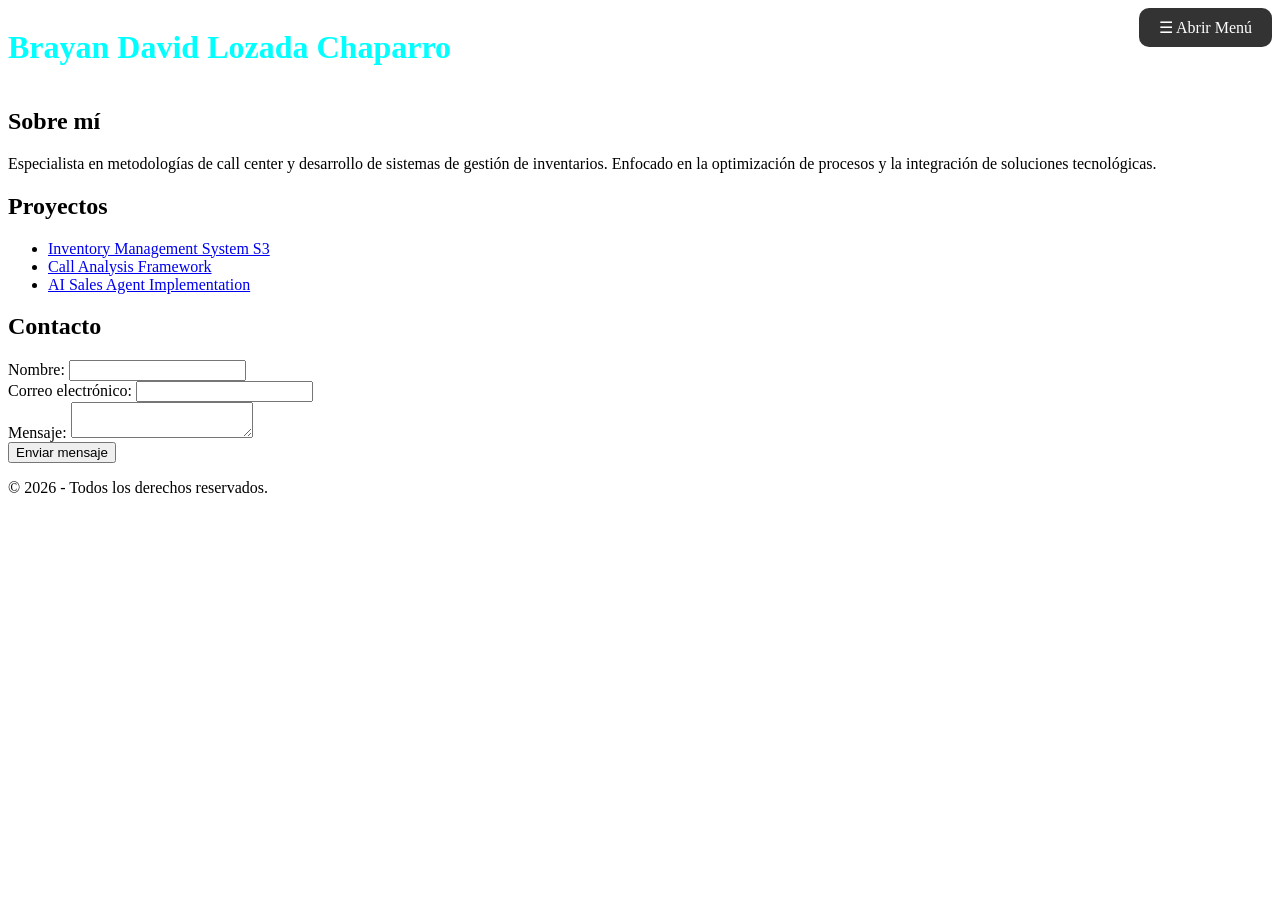
==== portafolio/index.html @ 0c67e76d "advance 1" ====
<!DOCTYPE html>
<html lang="en">
<head>
    <meta charset="UTF-8">
    <meta name="viewport" content="width=device-width, initial-scale=1.0">
    <link rel="stylesheet" href="assets\style.css">
    <title>Document</title>
</head>
<body>
    <header>
        <h1>
            Brayan David Lozada Chaparro
        </h1>
        <nav>
            <div class="menu-container">
                <input type="checkbox" id="menu-toggle" class="menu-checkbox">
    
                <label for="menu-toggle" class="menu-button">
                    ☰ Abrir Menú
                </label>

                <ul class="menu-list">
                    <li><a href="#sobre-mi">Sobre mí</a></li>
                    <li><a href="#proyectos">Proyectos</a></li>
                    <li><a href="mascotas.html">Mascotas</a></li>
                </ul>
            </div>
        </nav>
</header>

    <main>
        <section id="sobre-mi">
            <h2>Sobre mí</h2>
            <p>
                Especialista en metodologías de call center y desarrollo de sistemas 
                de gestión de inventarios. Enfocado en la optimización de procesos 
                y la integración de soluciones tecnológicas.
            </p>
        </section>

        <section id="proyectos">
            <h2>Proyectos</h2>
            <ul>
                <li><a href="#">Inventory Management System S3</a></li>
                <li><a href="#">Call Analysis Framework</a></li>
                <li><a href="#">AI Sales Agent Implementation</a></li>
            </ul>
        </section>

        <section id="contacto">
            <h2>Contacto</h2>
            <form action="#" method="POST">
                <div>
                    <label for="nombre">Nombre:</label>
                    <input type="text" id="nombre" name="nombre" required>
                </div>
                <div>
                    <label for="email">Correo electrónico:</label>
                    <input type="email" id="email" name="email" required>
                </div>
                <div>
                    <label for="mensaje">Mensaje:</label>
                    <textarea id="mensaje" name="mensaje"></textarea>
                </div>
                <button type="submit">Enviar mensaje</button>
            </form>
        </section>
    </main>

    <footer>
        <p>&copy; 2026 - Todos los derechos reservados.</p>
    </footer>
</body>
</html>
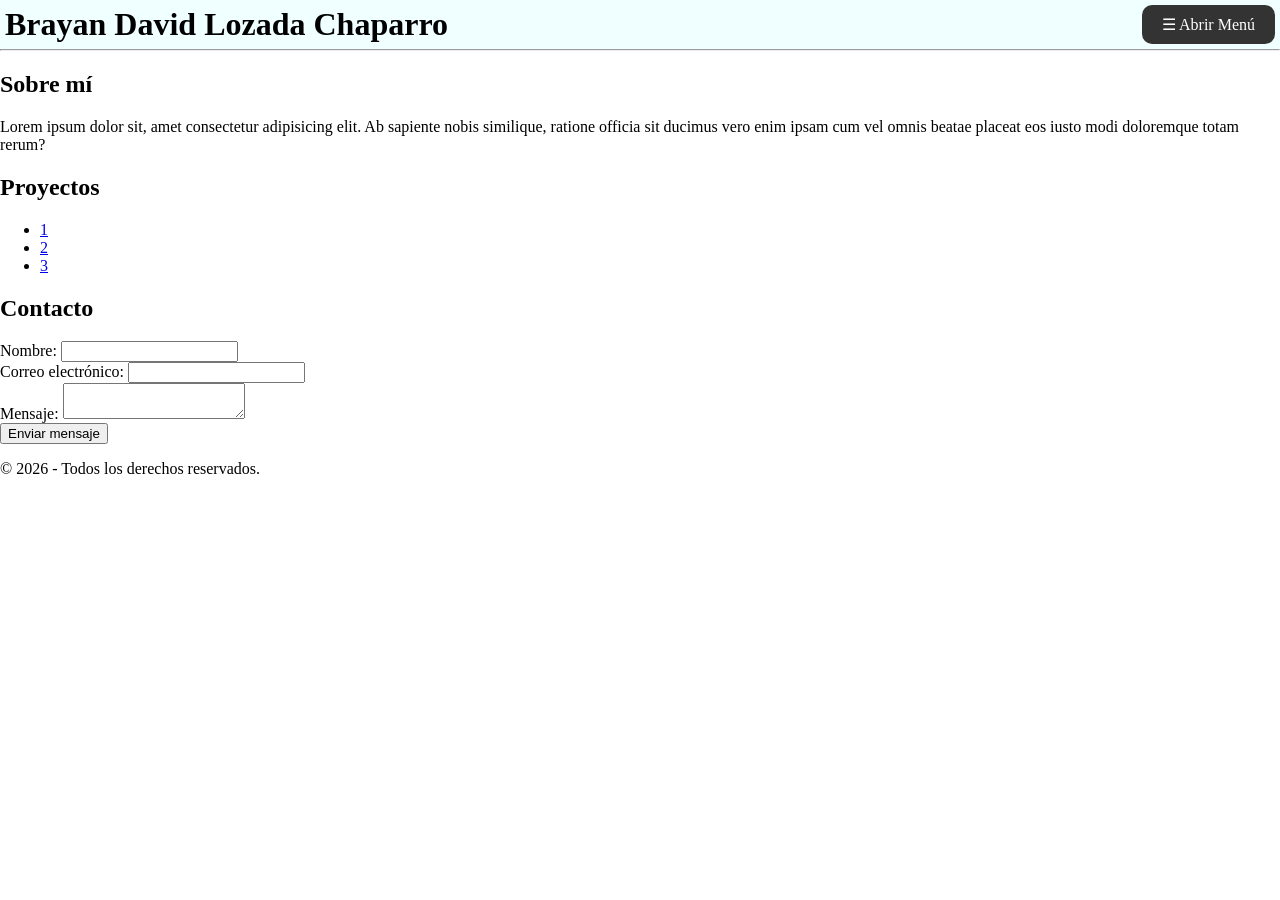
==== commit c126b96a: "advcance 2" ====
--- a/portafolio/index.html
+++ b/portafolio/index.html
@@ -1,11 +1,13 @@
 <!DOCTYPE html>
 <html lang="en">
+
 <head>
     <meta charset="UTF-8">
     <meta name="viewport" content="width=device-width, initial-scale=1.0">
     <link rel="stylesheet" href="assets\style.css">
     <title>Document</title>
 </head>
+
 <body>
     <header>
         <h1>
@@ -14,7 +16,7 @@
         <nav>
             <div class="menu-container">
                 <input type="checkbox" id="menu-toggle" class="menu-checkbox">
-    
+
                 <label for="menu-toggle" class="menu-button">
                     ☰ Abrir Menú
                 </label>
@@ -26,24 +28,24 @@
                 </ul>
             </div>
         </nav>
-</header>
+    </header>
+    <hr>
 
     <main>
         <section id="sobre-mi">
             <h2>Sobre mí</h2>
             <p>
-                Especialista en metodologías de call center y desarrollo de sistemas 
-                de gestión de inventarios. Enfocado en la optimización de procesos 
-                y la integración de soluciones tecnológicas.
+                Lorem ipsum dolor sit, amet consectetur adipisicing elit. Ab sapiente nobis similique, ratione officia
+                sit ducimus vero enim ipsam cum vel omnis beatae placeat eos iusto modi doloremque totam rerum?
             </p>
         </section>
 
         <section id="proyectos">
             <h2>Proyectos</h2>
             <ul>
-                <li><a href="#">Inventory Management System S3</a></li>
-                <li><a href="#">Call Analysis Framework</a></li>
-                <li><a href="#">AI Sales Agent Implementation</a></li>
+                <li><a href="#">1</a></li>
+                <li><a href="#">2</a></li>
+                <li><a href="#">3</a></li>
             </ul>
         </section>
 
@@ -71,4 +73,5 @@
         <p>&copy; 2026 - Todos los derechos reservados.</p>
     </footer>
 </body>
+
 </html>
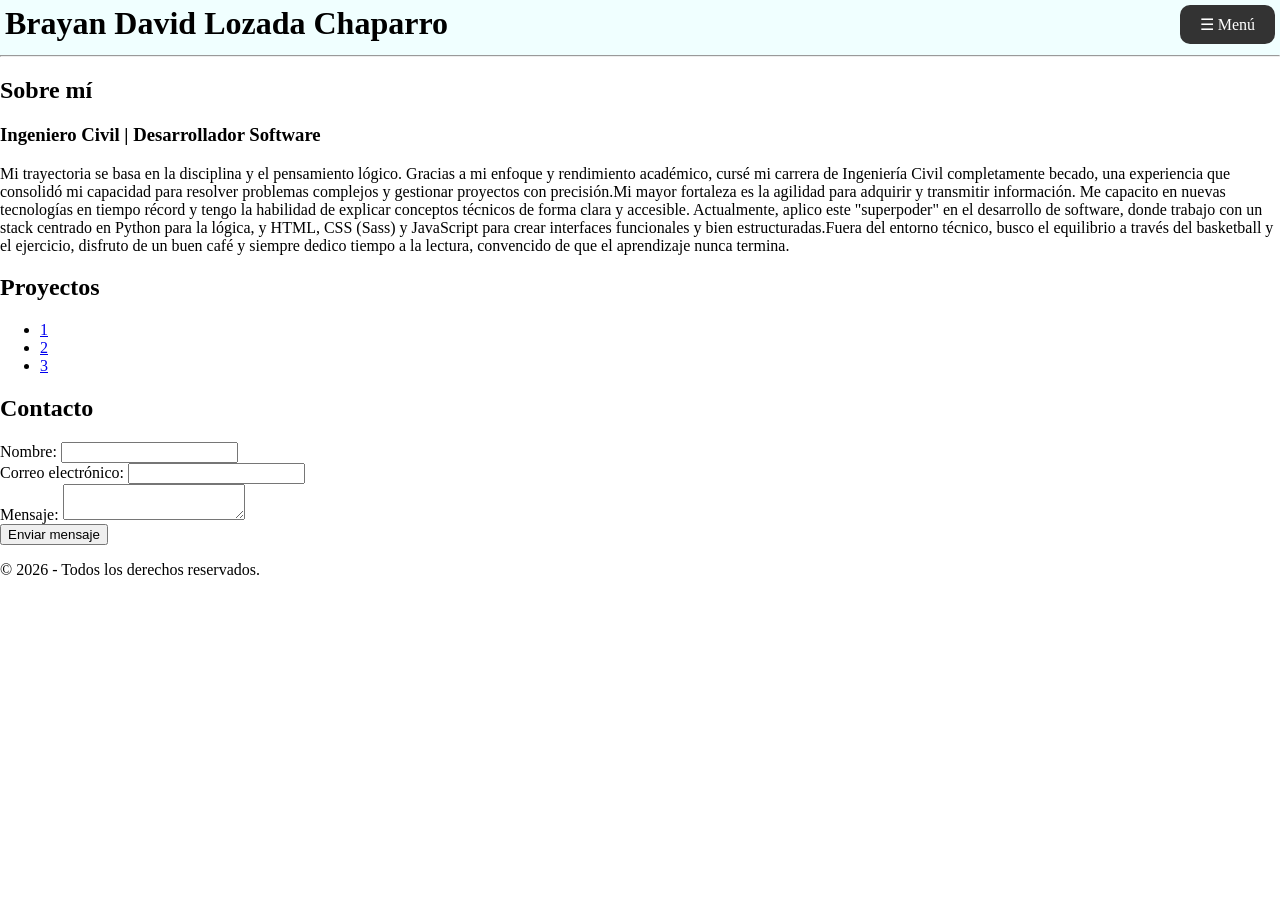
==== commit 3c206797: "Advcance 15" ====
--- a/portafolio/index.html
+++ b/portafolio/index.html
@@ -18,7 +18,7 @@
                 <input type="checkbox" id="menu-toggle" class="menu-checkbox">
 
                 <label for="menu-toggle" class="menu-button">
-                    ☰ Abrir Menú
+                    ☰ Menú
                 </label>
 
                 <ul class="menu-list">
@@ -34,9 +34,18 @@
     <main>
         <section id="sobre-mi">
             <h2>Sobre mí</h2>
+            <h3>​Ingeniero Civil | Desarrollador Software</h3>
             <p>
-                Lorem ipsum dolor sit, amet consectetur adipisicing elit. Ab sapiente nobis similique, ratione officia
-                sit ducimus vero enim ipsam cum vel omnis beatae placeat eos iusto modi doloremque totam rerum?
+                ​Mi trayectoria se basa en la disciplina y el pensamiento lógico. Gracias a mi enfoque y rendimiento
+                académico, cursé mi carrera de Ingeniería Civil completamente becado, una experiencia que consolidó mi
+                capacidad para resolver problemas complejos y gestionar proyectos con precisión.
+                ​Mi mayor fortaleza es la agilidad para adquirir y transmitir información. Me capacito en nuevas
+                tecnologías en tiempo récord y tengo la habilidad de explicar conceptos técnicos de forma clara y
+                accesible. Actualmente, aplico este "superpoder" en el desarrollo de software, donde trabajo con un
+                stack centrado en Python para la lógica, y HTML, CSS (Sass) y JavaScript para crear interfaces
+                funcionales y bien estructuradas.
+                ​Fuera del entorno técnico, busco el equilibrio a través del basketball y el ejercicio, disfruto de un
+                buen café y siempre dedico tiempo a la lectura, convencido de que el aprendizaje nunca termina.
             </p>
         </section>
 
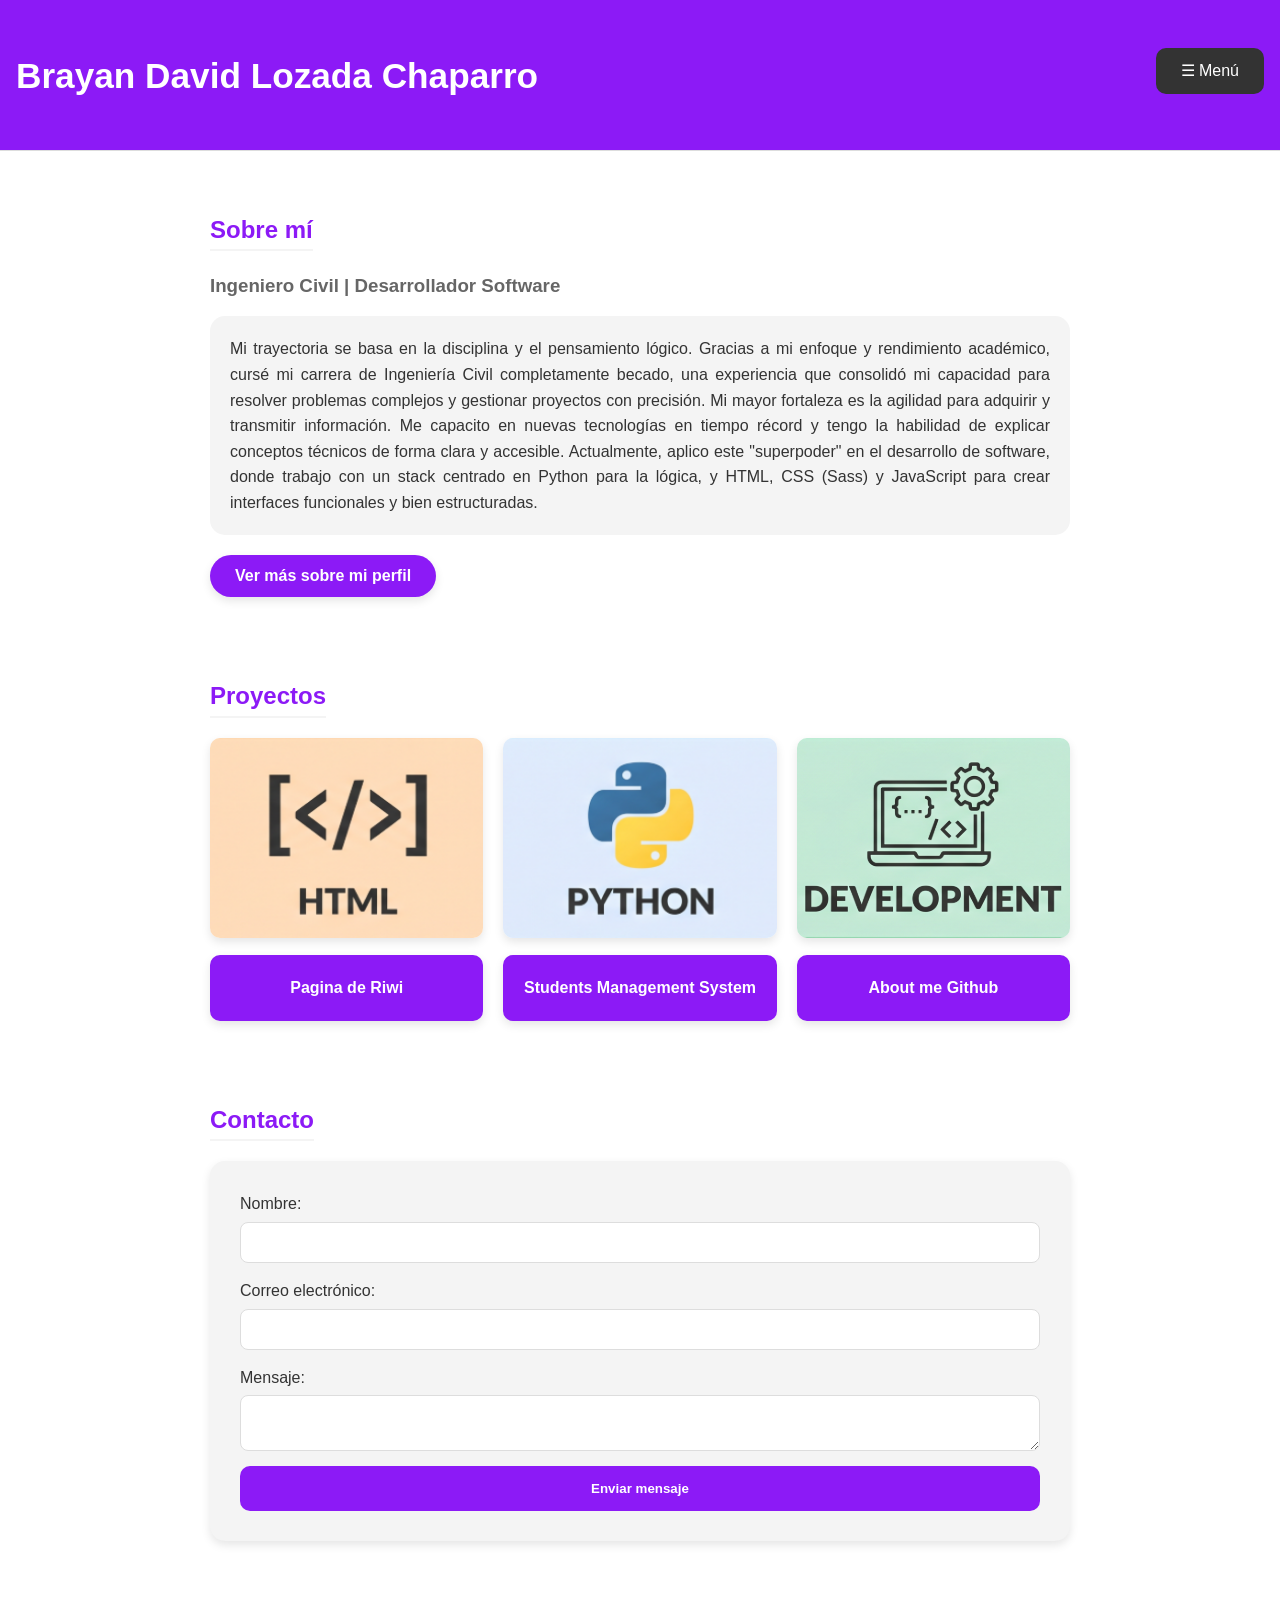
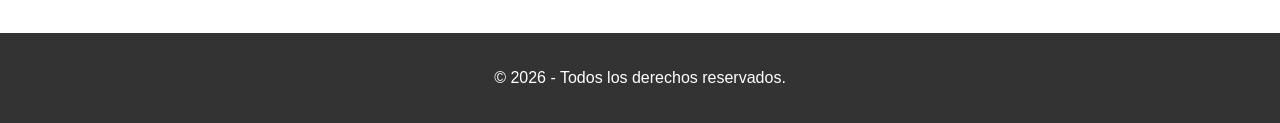
==== commit 3b0c7bce: "final folder" ====
--- a/portafolio/index.html
+++ b/portafolio/index.html
@@ -1,25 +1,21 @@
-<!DOCTYPE html>
+<!doctype html>
 <html lang="en">
 
 <head>
-    <meta charset="UTF-8">
-    <meta name="viewport" content="width=device-width, initial-scale=1.0">
-    <link rel="stylesheet" href="assets\style.css">
-    <title>Document</title>
+    <meta charset="UTF-8" />
+    <meta name="viewport" content="width=device-width, initial-scale=1.0" />
+    <link rel="stylesheet" href="assets\style.css" />
+    <title>Brayan Lozada</title>
 </head>
 
 <body>
     <header>
-        <h1>
-            Brayan David Lozada Chaparro
-        </h1>
+        <h1>Brayan David Lozada Chaparro</h1>
         <nav>
             <div class="menu-container">
-                <input type="checkbox" id="menu-toggle" class="menu-checkbox">
+                <input type="checkbox" id="menu-toggle" class="menu-checkbox" />
 
-                <label for="menu-toggle" class="menu-button">
-                    ☰ Menú
-                </label>
+                <label for="menu-toggle" class="menu-button"> ☰ Menú </label>
 
                 <ul class="menu-list">
                     <li><a href="#sobre-mi">Sobre mí</a></li>
@@ -29,32 +25,51 @@
             </div>
         </nav>
     </header>
-    <hr>
+    <hr />
 
     <main>
         <section id="sobre-mi">
             <h2>Sobre mí</h2>
             <h3>​Ingeniero Civil | Desarrollador Software</h3>
-            <p>
-                ​Mi trayectoria se basa en la disciplina y el pensamiento lógico. Gracias a mi enfoque y rendimiento
-                académico, cursé mi carrera de Ingeniería Civil completamente becado, una experiencia que consolidó mi
-                capacidad para resolver problemas complejos y gestionar proyectos con precisión.
-                ​Mi mayor fortaleza es la agilidad para adquirir y transmitir información. Me capacito en nuevas
-                tecnologías en tiempo récord y tengo la habilidad de explicar conceptos técnicos de forma clara y
-                accesible. Actualmente, aplico este "superpoder" en el desarrollo de software, donde trabajo con un
-                stack centrado en Python para la lógica, y HTML, CSS (Sass) y JavaScript para crear interfaces
+            <p id="parrafo-bio">
+                ​Mi trayectoria se basa en la disciplina y el pensamiento lógico.
+                Gracias a mi enfoque y rendimiento académico, cursé mi carrera de
+                Ingeniería Civil completamente becado, una experiencia que consolidó
+                mi capacidad para resolver problemas complejos y gestionar proyectos
+                con precisión. ​Mi mayor fortaleza es la agilidad para adquirir y
+                transmitir información. Me capacito en nuevas tecnologías en tiempo
+                récord y tengo la habilidad de explicar conceptos técnicos de forma
+                clara y accesible. Actualmente, aplico este "superpoder" en el
+                desarrollo de software, donde trabajo con un stack centrado en Python
+                para la lógica, y HTML, CSS (Sass) y JavaScript para crear interfaces
                 funcionales y bien estructuradas.
-                ​Fuera del entorno técnico, busco el equilibrio a través del basketball y el ejercicio, disfruto de un
-                buen café y siempre dedico tiempo a la lectura, convencido de que el aprendizaje nunca termina.
             </p>
+            <button id="btn-cambiar">Ver más sobre mi perfil</button>
+
+            <div id="info-extra" style="display: none; margin-top: 10px">
+                <p>​Fuera del entorno técnico, busco el
+                    equilibrio a través del basketball y el ejercicio, disfruto de un buen
+                    café y siempre dedico tiempo a la lectura, convencido de que el
+                    aprendizaje nunca termina.</p>
+            </div>
         </section>
 
         <section id="proyectos">
             <h2>Proyectos</h2>
             <ul>
-                <li><a href="#">1</a></li>
-                <li><a href="#">2</a></li>
-                <li><a href="#">3</a></li>
+                <li>
+                    <img src="images/html.png" alt="" class="project-img" />
+                    <a href="https://github.com/brayanlozada1102-collab/pagina_html_riwi.git">Pagina de Riwi</a>
+                </li>
+                <li>
+                    <img src="images/python.png" alt="" class="project-img" />
+                    <a href="https://github.com/brayanlozada1102-collab/Prueba_de_Desempe-o_M-dulo_1_Python.git">Students
+                        Management System</a>
+                </li>
+                <li>
+                    <img src="images/devo.png" alt="" class="project-img" />
+                    <a href="https://github.com/brayanlozada1102-collab/About-me.git">About me Github</a>
+                </li>
             </ul>
         </section>
 
@@ -63,11 +78,11 @@
             <form action="#" method="POST">
                 <div>
                     <label for="nombre">Nombre:</label>
-                    <input type="text" id="nombre" name="nombre" required>
+                    <input type="text" id="nombre" name="nombre" required />
                 </div>
                 <div>
                     <label for="email">Correo electrónico:</label>
-                    <input type="email" id="email" name="email" required>
+                    <input type="email" id="email" name="email" required />
                 </div>
                 <div>
                     <label for="mensaje">Mensaje:</label>
@@ -82,5 +97,6 @@
         <p>&copy; 2026 - Todos los derechos reservados.</p>
     </footer>
 </body>
+<script src="assets/js/scripts.js"></script>
 
 </html>
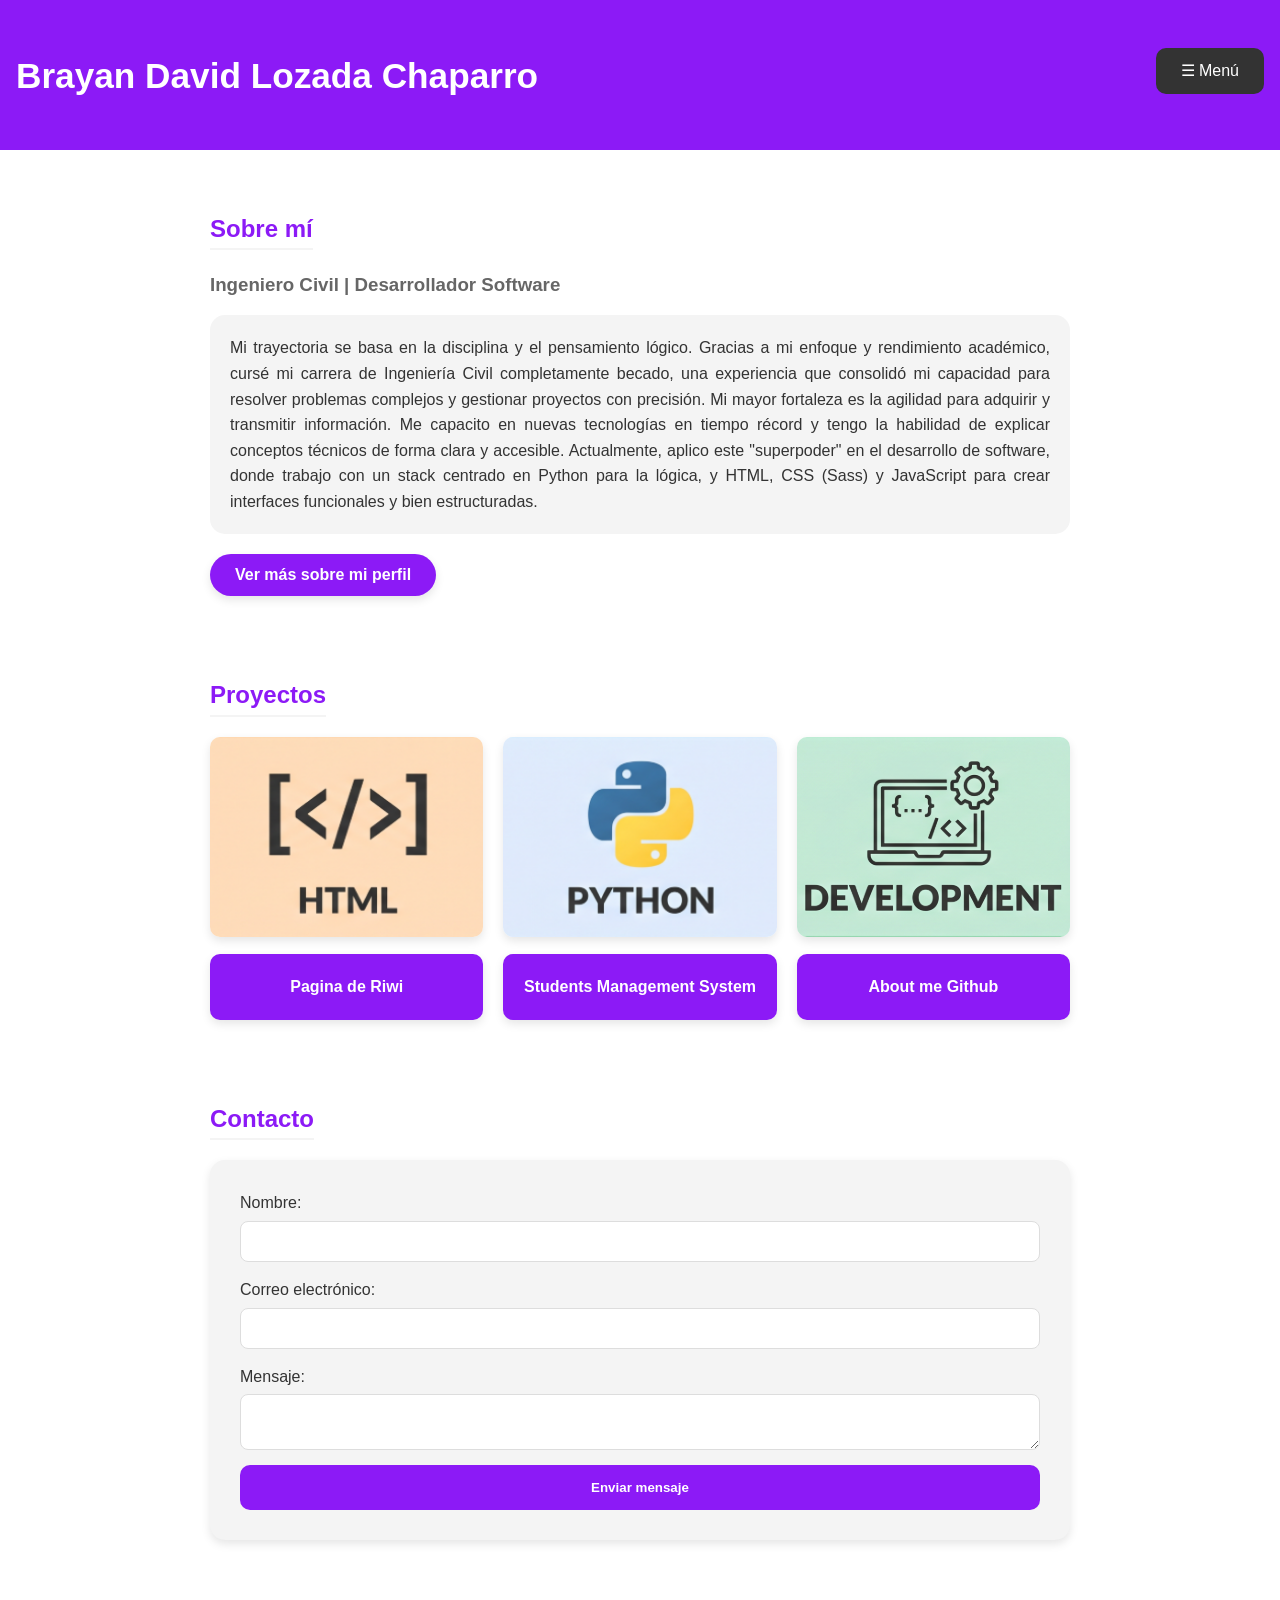
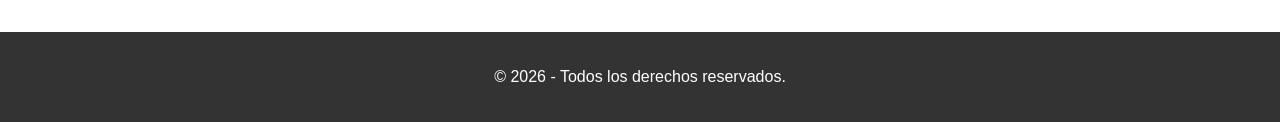
==== commit b89fff0a: "final real" ====
--- a/portafolio/index.html
+++ b/portafolio/index.html
@@ -25,7 +25,6 @@
             </div>
         </nav>
     </header>
-    <hr />
 
     <main>
         <section id="sobre-mi">
@@ -46,11 +45,12 @@
             </p>
             <button id="btn-cambiar">Ver más sobre mi perfil</button>
 
-            <div id="info-extra" style="display: none; margin-top: 10px">
-                <p>​Fuera del entorno técnico, busco el
-                    equilibrio a través del basketball y el ejercicio, disfruto de un buen
-                    café y siempre dedico tiempo a la lectura, convencido de que el
-                    aprendizaje nunca termina.</p>
+            <div id="info-extra">
+                <p>
+                    ​Fuera del entorno técnico, busco el equilibrio a través del
+                    basketball y el ejercicio, disfruto de un buen café y siempre dedico
+                    tiempo a la lectura, convencido de que el aprendizaje nunca termina.
+                </p>
             </div>
         </section>
 
